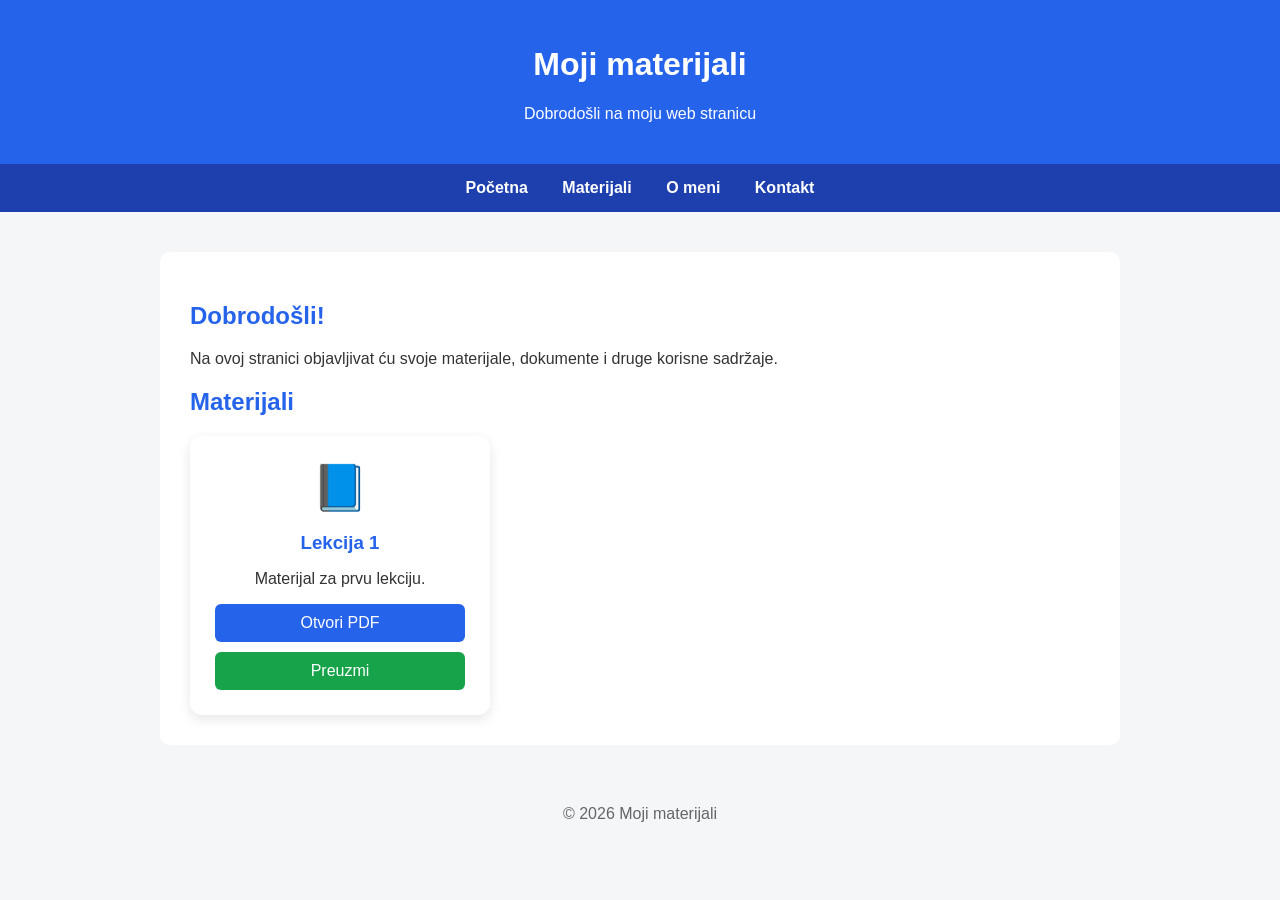
==== index.html @ f6f98b37 "Update index.html" ====
<!DOCTYPE html>
<html lang="hr">

<head>
    <meta charset="UTF-8">
    <meta name="viewport" content="width=device-width, initial-scale=1.0">
    <link rel="stylesheet" href="style.css">
    <title>MATERIJALI++</title>


</head>

<body>

    <header>
        <h1>Moji materijali</h1>
        <p>Dobrodošli na moju web stranicu</p>
    </header>

    <nav>
    <a href="index.html">Početna</a>
    <a href="materijali.html">Materijali</a>
    <a href="#">O meni</a>
    <a href="#">Kontakt</a>
    </nav>  

    <main>
        <h2>Dobrodošli!</h2>

        <p>
            Na ovoj stranici objavljivat ću svoje materijale,
            dokumente i druge korisne sadržaje.
        </p>

<h2>Materijali</h2>

<div class="materijali">

    <div class="kartica">
        <div class="ikona">📘</div>

        <h3>Lekcija 1</h3>

        <p>
            Materijal za prvu lekciju.
        </p>

        <a href="materijali/lekcija1.pdf" target="_blank" class="gumb">
            Otvori PDF
        </a>

        <a href="materijali/lekcija1.pdf" download class="gumb preuzmi">
            Preuzmi
        </a>
    </div>

</div>

    </main>

    <footer>
        © 2026 Moji materijali
    </footer>

</body>

</html>
---- style.css ----
body {
    margin: 0;
    font-family: Arial, sans-serif;
    background-color: #f4f6f8;
    color: #333;
}

header {
    background-color: #2563eb;
    color: white;
    padding: 25px;
    text-align: center;
}

nav {
    background-color: #1e40af;
    padding: 15px;
    text-align: center;
}

nav a {
    color: white;
    text-decoration: none;
    margin: 0 15px;
    font-weight: bold;
}

nav a:hover {
    text-decoration: underline;
}

main {
    max-width: 900px;
    margin: 40px auto;
    background-color: white;
    padding: 30px;
    border-radius: 10px;
}

h2 {
    color: #2563eb;
}

footer {
    text-align: center;
    padding: 20px;
    color: #666;
}

.materijali {
    display: flex;
    flex-wrap: wrap;
    gap: 20px;
}

.kartica {
    width: 250px;
    background-color: #ffffff;
    border-radius: 12px;
    padding: 25px;
    box-shadow: 0 4px 12px rgba(0, 0, 0, 0.1);
    text-align: center;
}

.ikona {
    font-size: 45px;
}

.kartica h3 {
    color: #2563eb;
    margin-bottom: 10px;
}

.gumb {
    display: block;
    background-color: #2563eb;
    color: white;
    text-decoration: none;
    padding: 10px;
    margin-top: 10px;
    border-radius: 6px;
}

.gumb:hover {
    background-color: #1e40af;
}

.gumb.preuzmi {
    background-color: #16a34a;
}

.gumb.preuzmi:hover {
    background-color: #15803d;
}
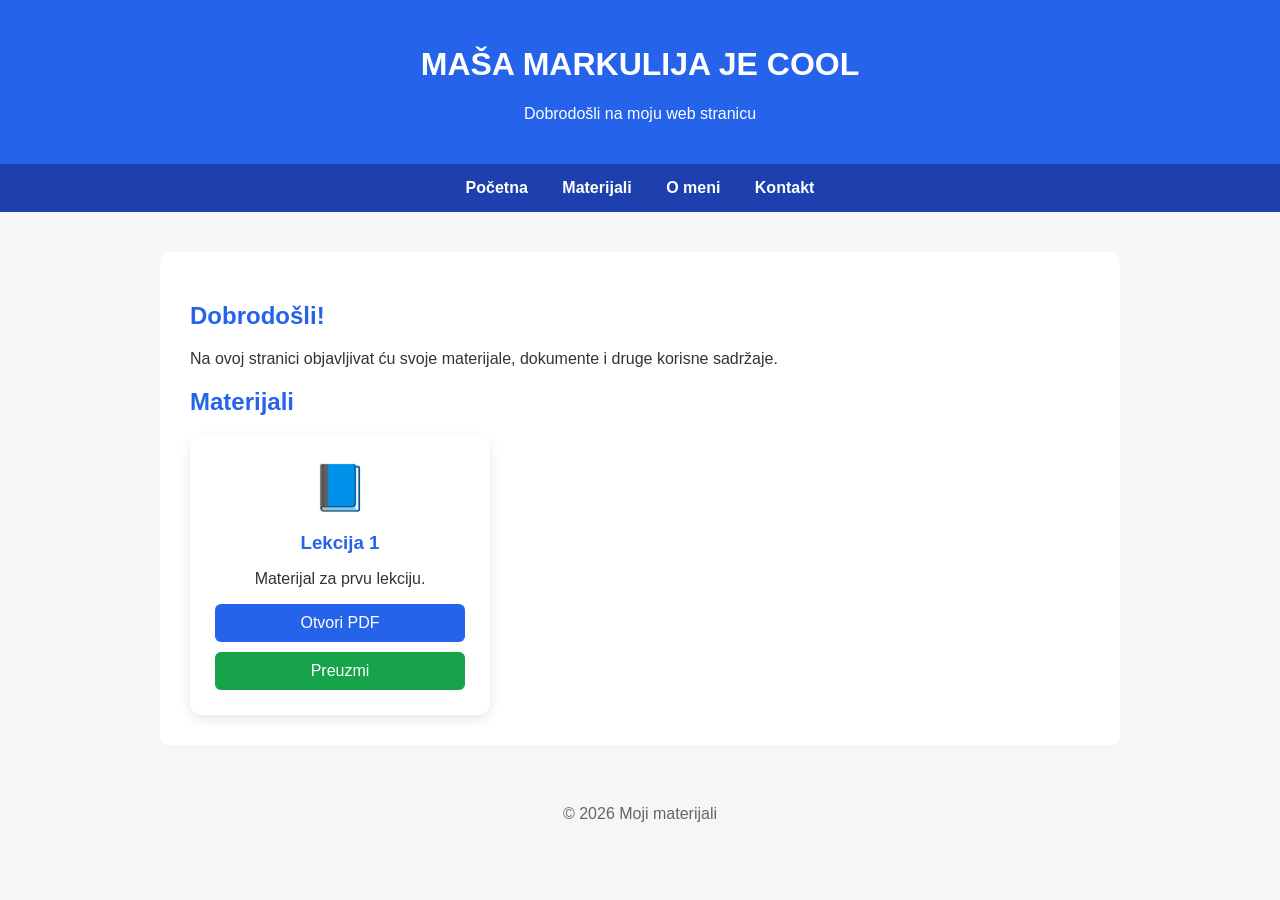
==== commit c5661189: "index.html" ====
--- a/index.html
+++ b/index.html
@@ -5,7 +5,7 @@
     <meta charset="UTF-8">
     <meta name="viewport" content="width=device-width, initial-scale=1.0">
     <link rel="stylesheet" href="style.css">
-    <title>MATERIJALI++</title>
+    <title>Materijali</title>
 
 
 </head>
@@ -13,7 +13,7 @@
 <body>
 
     <header>
-        <h1>Moji materijali</h1>
+        <h1>MAŠA MARKULIJA JE COOL</h1>
         <p>Dobrodošli na moju web stranicu</p>
     </header>
 
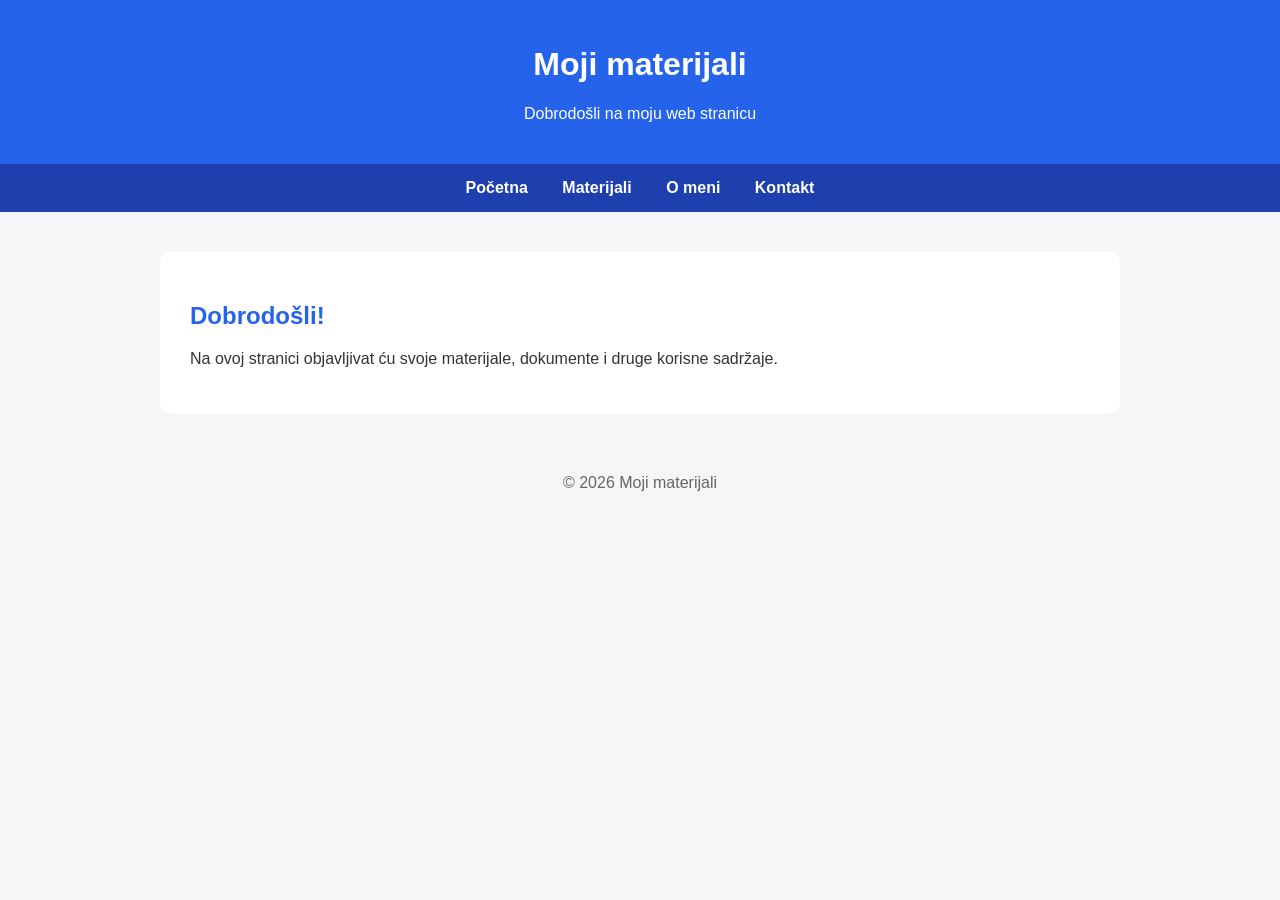
==== commit 1f6a58c6: "index.html" ====
--- a/index.html
+++ b/index.html
@@ -5,7 +5,7 @@
     <meta charset="UTF-8">
     <meta name="viewport" content="width=device-width, initial-scale=1.0">
     <link rel="stylesheet" href="style.css">
-    <title>Materijali</title>
+    <title>Moji materijali</title>
 
 
 </head>
@@ -13,7 +13,7 @@
 <body>
 
     <header>
-        <h1>MAŠA MARKULIJA JE COOL</h1>
+        <h1>Moji materijali</h1>
         <p>Dobrodošli na moju web stranicu</p>
     </header>
 
@@ -32,29 +32,7 @@
             dokumente i druge korisne sadržaje.
         </p>
 
-<h2>Materijali</h2>
 
-<div class="materijali">
-
-    <div class="kartica">
-        <div class="ikona">📘</div>
-
-        <h3>Lekcija 1</h3>
-
-        <p>
-            Materijal za prvu lekciju.
-        </p>
-
-        <a href="materijali/lekcija1.pdf" target="_blank" class="gumb">
-            Otvori PDF
-        </a>
-
-        <a href="materijali/lekcija1.pdf" download class="gumb preuzmi">
-            Preuzmi
-        </a>
-    </div>
-
-</div>
 
     </main>
 
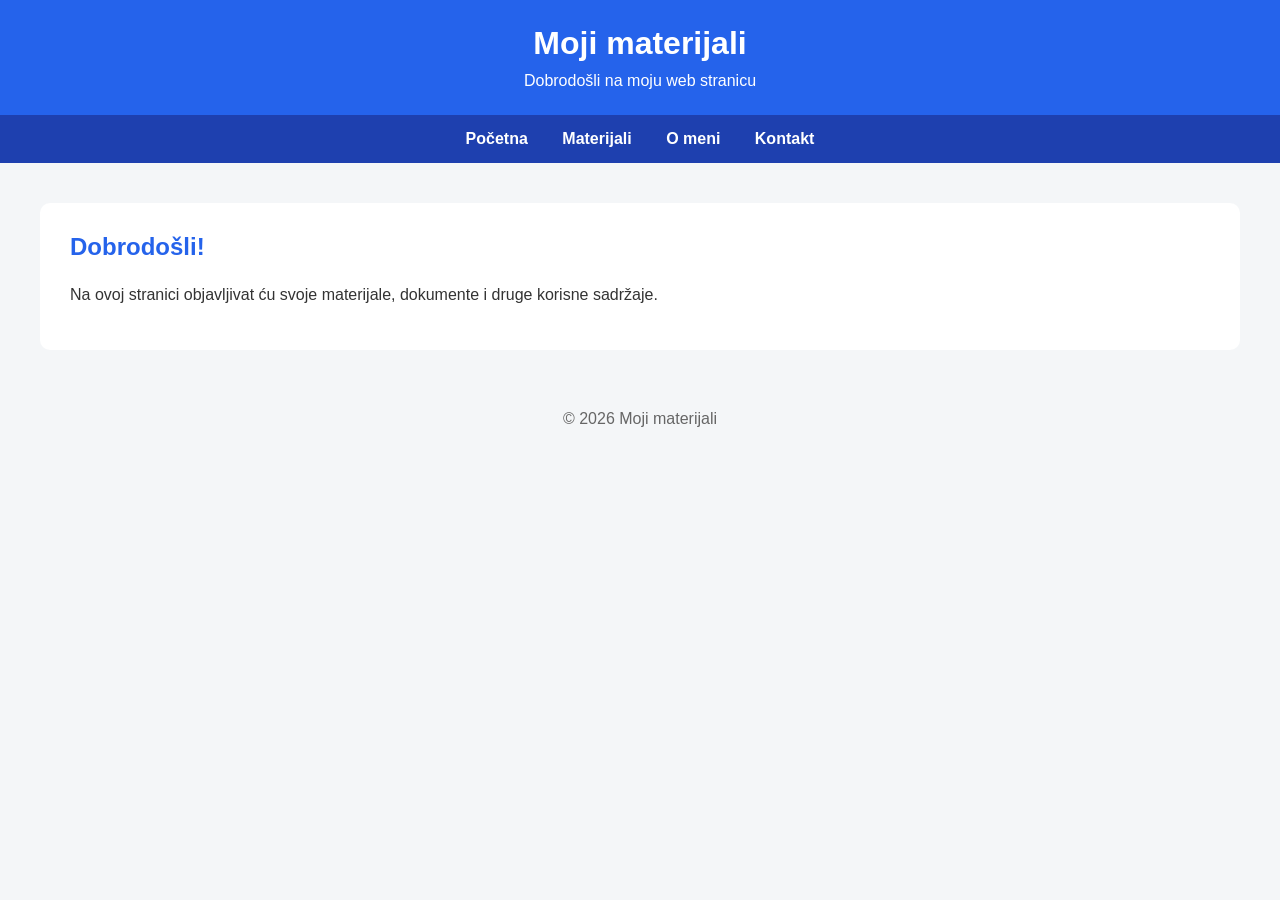
==== commit 8a0a0e21: "index.html" ====
--- a/index.html
+++ b/index.html
@@ -20,7 +20,7 @@
     <nav>
     <a href="index.html">Početna</a>
     <a href="materijali.html">Materijali</a>
-    <a href="#">O meni</a>
+    <a href="O meni.html">O meni</a>
     <a href="#">Kontakt</a>
     </nav>  
 
--- a/style.css
+++ b/style.css
@@ -1,3 +1,7 @@
+/* =========================
+   OSNOVNI STILOVI
+   ========================= */
+
 body {
     margin: 0;
     font-family: Arial, sans-serif;
@@ -5,12 +9,30 @@
     color: #333;
 }
 
+
+/* =========================
+   ZAGLAVLJE
+   ========================= */
+
 header {
     background-color: #2563eb;
     color: white;
     padding: 25px;
     text-align: center;
 }
+
+header h1 {
+    margin: 0 0 10px 0;
+}
+
+header p {
+    margin: 0;
+}
+
+
+/* =========================
+   NAVIGACIJA
+   ========================= */
 
 nav {
     background-color: #1e40af;
@@ -29,47 +51,72 @@
     text-decoration: underline;
 }
 
+
+/* =========================
+   GLAVNI SADRŽAJ
+   ========================= */
+
 main {
-    max-width: 900px;
+    max-width: 1200px;
     margin: 40px auto;
     background-color: white;
     padding: 30px;
     border-radius: 10px;
+    box-sizing: border-box;
 }
 
 h2 {
     color: #2563eb;
-}
-
-footer {
-    text-align: center;
-    padding: 20px;
-    color: #666;
-}
+    margin-top: 0;
+    margin-bottom: 25px;
+}
+
+
+/* =========================
+   KARTICE
+   ========================= */
 
 .materijali {
-    display: flex;
-    flex-wrap: wrap;
+    display: grid;
+    grid-template-columns: repeat(3, 1fr);
     gap: 20px;
+    align-items: stretch;
+    margin-bottom: 40px;
 }
 
 .kartica {
-    width: 250px;
     background-color: #ffffff;
     border-radius: 12px;
     padding: 25px;
     box-shadow: 0 4px 12px rgba(0, 0, 0, 0.1);
     text-align: center;
-}
+    box-sizing: border-box;
+}
+
+.kartica h3 {
+    color: #2563eb;
+    margin-top: 15px;
+    margin-bottom: 10px;
+}
+
+.kartica p {
+    line-height: 1.5;
+}
+
+
+/* =========================
+   IKONA
+   ========================= */
 
 .ikona {
     font-size: 45px;
-}
-
-.kartica h3 {
-    color: #2563eb;
     margin-bottom: 10px;
 }
+
+
+/* =========================
+   GUMBI
+   ========================= */
 
 .gumb {
     display: block;
@@ -79,12 +126,18 @@
     padding: 10px;
     margin-top: 10px;
     border-radius: 6px;
+    font-weight: bold;
 }
 
 .gumb:hover {
     background-color: #1e40af;
 }
 
+
+/* =========================
+   GUMB ZA PREUZIMANJE
+   ========================= */
+
 .gumb.preuzmi {
     background-color: #16a34a;
 }
@@ -92,3 +145,67 @@
 .gumb.preuzmi:hover {
     background-color: #15803d;
 }
+
+
+/* =========================
+   PODNOŽJE
+   ========================= */
+
+footer {
+    text-align: center;
+    padding: 20px;
+    color: #666;
+}
+
+
+/* =========================
+   TABLET
+   ========================= */
+
+@media (max-width: 900px) {
+
+    main {
+        margin: 30px 20px;
+    }
+
+    .materijali {
+        grid-template-columns: repeat(2, 1fr);
+    }
+
+}
+
+
+/* =========================
+   MOBITEL
+   ========================= */
+
+@media (max-width: 600px) {
+
+    header {
+        padding: 20px;
+    }
+
+    nav {
+        padding: 12px;
+    }
+
+    nav a {
+        display: inline-block;
+        margin: 5px 8px;
+    }
+
+    main {
+        margin: 20px 10px;
+        padding: 20px;
+    }
+
+    .materijali {
+        grid-template-columns: 1fr;
+        gap: 15px;
+    }
+
+    .kartica {
+        padding: 20px;
+    }
+
+}
